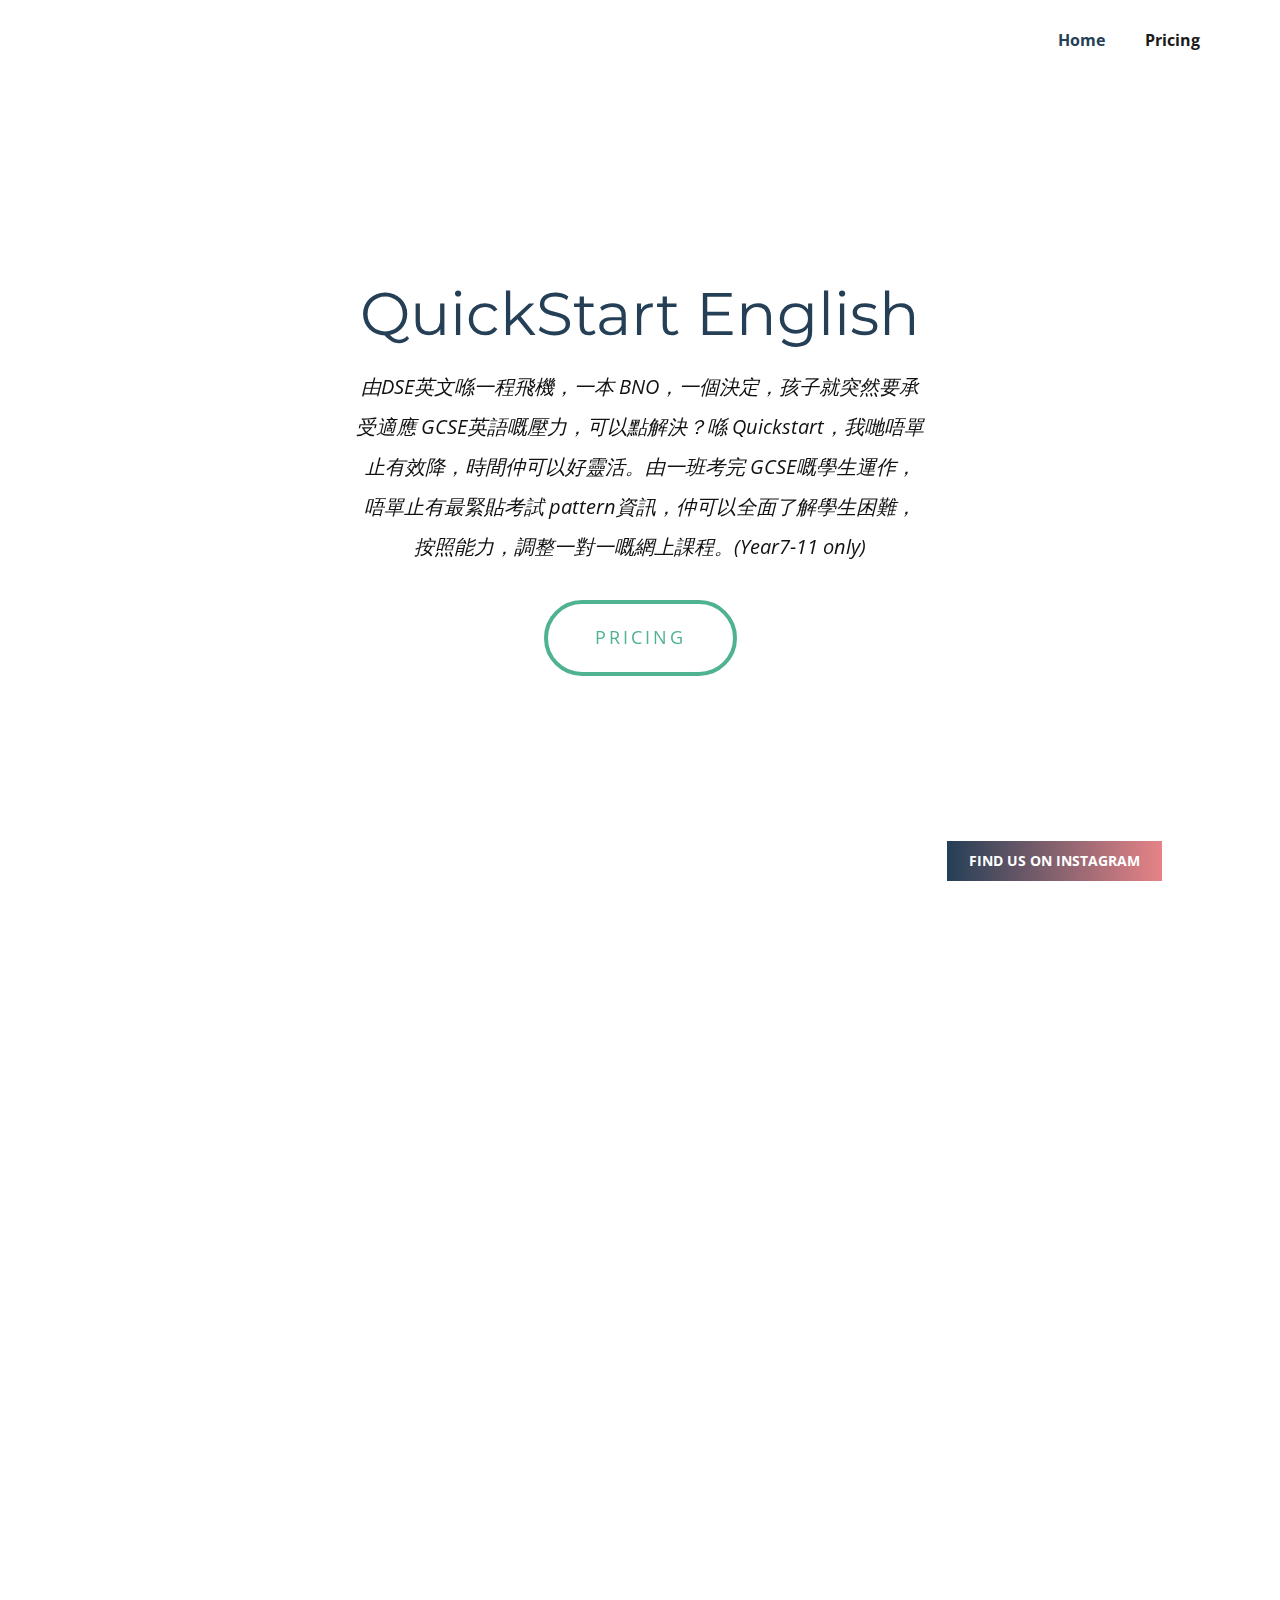
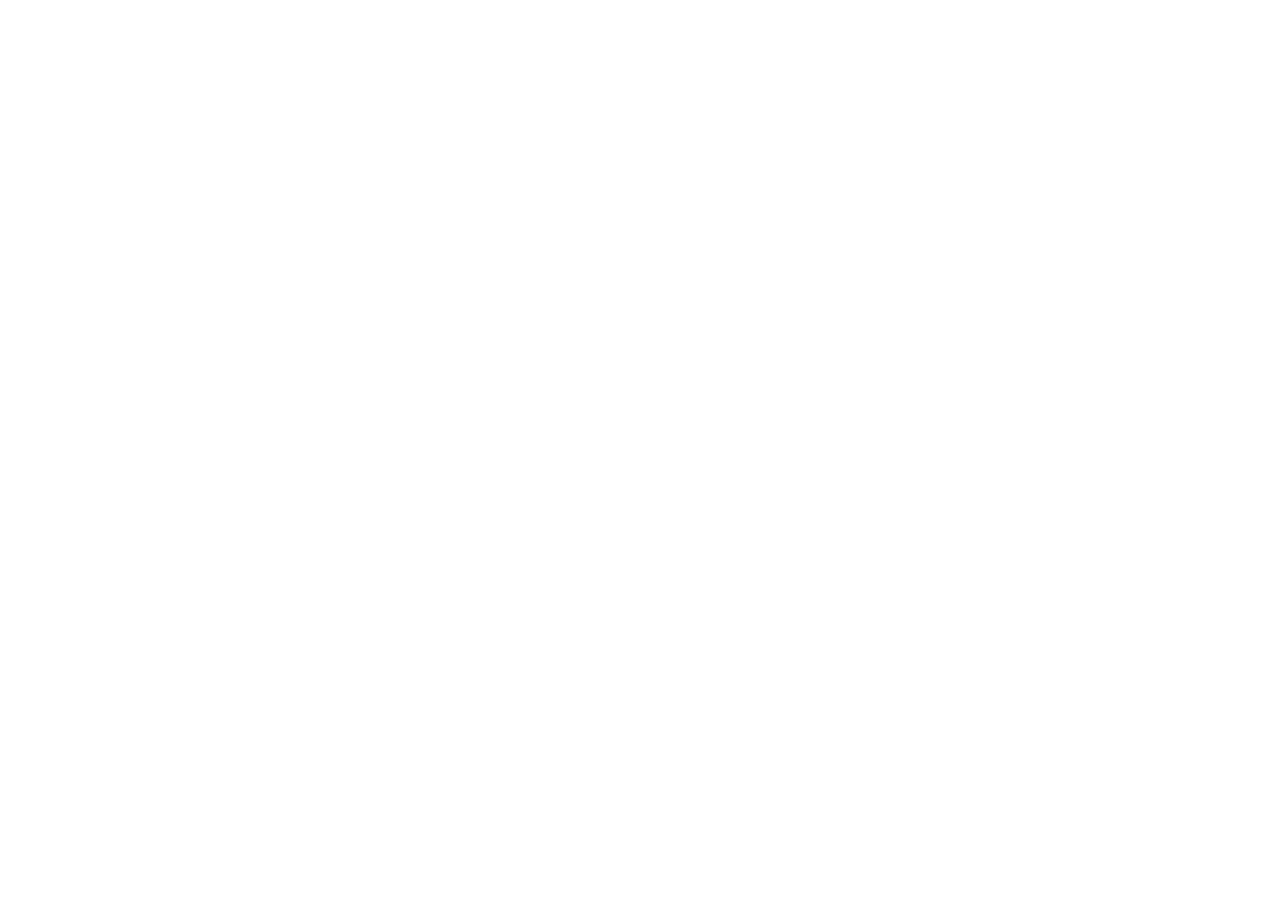
==== index.html @ 7df72ecd "Initial commit" ====
<!DOCTYPE html>
<html style="font-size: 16px;" lang="en"><head>
    <meta name="viewport" content="width=device-width, initial-scale=1.0">
    <meta charset="utf-8">
    <meta name="keywords" content="​Happiness &amp;amp; Mindfulness Courses, Welcome Message, Benefits of working with us​, 01, 02, 03, 04, 05, 06, ​How Coaching Works, ​How and where to learn mindfulness, Meet The Team
Our Professionals, ​Start using Our App for free">
    <meta name="description" content="">
    <title>Home</title>
    <link rel="stylesheet" href="nicepage.css" media="screen">
<link rel="stylesheet" href="Home.css" media="screen">
    <script class="u-script" type="text/javascript" src="jquery.js" defer=""></script>
    <script class="u-script" type="text/javascript" src="nicepage.js" defer=""></script>
    <meta name="generator" content="Nicepage 4.20.1, nicepage.com">
    <link id="u-theme-google-font" rel="stylesheet" href="https://fonts.googleapis.com/css?family=Montserrat:100,100i,200,200i,300,300i,400,400i,500,500i,600,600i,700,700i,800,800i,900,900i|Open+Sans:300,300i,400,400i,500,500i,600,600i,700,700i,800,800i">
    <link id="u-page-google-font" rel="stylesheet" href="https://fonts.googleapis.com/css?family=Montserrat:100,100i,200,200i,300,300i,400,400i,500,500i,600,600i,700,700i,800,800i,900,900i|Montserrat:100,100i,200,200i,300,300i,400,400i,500,500i,600,600i,700,700i,800,800i,900,900i|Lato:100,100i,300,300i,400,400i,700,700i,900,900i">
    
    
    
    
    <script type="application/ld+json">{
		"@context": "http://schema.org",
		"@type": "Organization",
		"name": "BNO_ENGLISH"
}</script>
    <meta name="theme-color" content="#243f56">
    <meta property="og:title" content="Home">
    <meta property="og:type" content="website">
  </head>
  <body data-home-page="Home.html" data-home-page-title="Home" class="u-body u-xl-mode" data-lang="en"><header class="u-clearfix u-header u-header" id="sec-a7be"><div class="u-clearfix u-sheet u-sheet-1">
        <nav class="u-menu u-menu-one-level u-offcanvas u-menu-1" data-responsive-from="MD">
          <div class="menu-collapse" style="font-size: 1rem; letter-spacing: 0px; font-weight: 700;">
            <a class="u-button-style u-custom-border u-custom-border-color u-custom-borders u-custom-left-right-menu-spacing u-custom-padding-bottom u-custom-text-color u-custom-text-hover-color u-custom-top-bottom-menu-spacing u-nav-link u-text-active-palette-1-base u-text-hover-palette-2-base" href="#">
              <svg class="u-svg-link" viewBox="0 0 24 24"><use xmlns:xlink="http://www.w3.org/1999/xlink" xlink:href="#menu-hamburger"></use></svg>
              <svg class="u-svg-content" version="1.1" id="menu-hamburger" viewBox="0 0 16 16" x="0px" y="0px" xmlns:xlink="http://www.w3.org/1999/xlink" xmlns="http://www.w3.org/2000/svg"><g><rect y="1" width="16" height="2"></rect><rect y="7" width="16" height="2"></rect><rect y="13" width="16" height="2"></rect>
</g></svg>
            </a>
          </div>
          <div class="u-custom-menu u-nav-container">
            <ul class="u-nav u-spacing-20 u-unstyled u-nav-1"><li class="u-nav-item"><a class="u-button-style u-nav-link u-text-active-palette-1-base u-text-grey-90 u-text-hover-palette-4-base" href="Home.html" style="padding: 10px;">Home</a>
</li><li class="u-nav-item"><a class="u-button-style u-nav-link u-text-active-palette-1-base u-text-grey-90 u-text-hover-palette-4-base" href="Page-1.html" style="padding: 10px;">Pricing</a>
</li></ul>
          </div>
          <div class="u-custom-menu u-nav-container-collapse">
            <div class="u-black u-container-style u-inner-container-layout u-opacity u-opacity-95 u-sidenav">
              <div class="u-inner-container-layout u-sidenav-overflow">
                <div class="u-menu-close"></div>
                <ul class="u-align-center u-nav u-popupmenu-items u-unstyled u-nav-2"><li class="u-nav-item"><a class="u-button-style u-nav-link" href="Home.html">Home</a>
</li><li class="u-nav-item"><a class="u-button-style u-nav-link" href="Page-1.html">Pricing</a>
</li></ul>
              </div>
            </div>
            <div class="u-black u-menu-overlay u-opacity u-opacity-70"></div>
          </div>
        </nav>
      </div></header> 
    <section class="u-align-center u-clearfix u-image u-section-1" id="sec-edee" data-image-width="1980" data-image-height="1134">
      <div class="u-clearfix u-sheet u-sheet-1">
        <h1 class="u-text u-text-palette-1-base u-text-1" data-animation-name="customAnimationIn" data-animation-duration="1500" data-animation-delay="0">QuickStart English</h1>
        <p class="u-text u-text-2" data-animation-name="customAnimationIn" data-animation-duration="1500" data-animation-delay="500">由DSE英文喺一程飛機，一本 BNO，一個決定，孩子就突然要承受適應 GCSE英語嘅壓力，可以點解決？喺 Quickstart，我哋唔單止有效降，時間仲可以好靈活。由一班考完 GCSE嘅學生運作，唔單止有最緊貼考試 pattern資訊，仲可以全面了解學生困難，按照能力，調整一對一嘅網上課程。(Year7-11 only)</p>
        <a href="Page-1.html" class="u-active-palette-4-base u-border-4 u-border-active-palette-4-base u-border-hover-palette-4-base u-border-palette-4-base u-btn u-btn-round u-button-style u-hover-palette-4-base u-radius-50 u-text-active-white u-text-hover-white u-btn-1" data-animation-name="customAnimationIn" data-animation-duration="1750" data-animation-delay="500">Pricing<br>
        </a>
        <a href="https://nicepage.com/web-design" class="u-btn u-button-style u-gradient u-none u-text-body-alt-color u-btn-2">Find us on instagram</a>
      </div>
    </section>
    <section class="u-align-center u-clearfix u-white u-section-2" id="carousel_221c">
      <div class="u-clearfix u-sheet u-sheet-1">
        <div class="u-expanded-width u-list u-list-1">
          <div class="u-repeater u-repeater-1">
            <div class="u-align-center u-container-style u-custom-border u-custom-item u-list-item u-palette-1-base u-radius-20 u-repeater-item u-shape-round u-list-item-1" data-animation-name="customAnimationIn" data-animation-duration="1500">
              <div class="u-container-layout u-similar-container u-valign-top u-container-layout-1"><span class="u-icon u-icon-rounded u-radius-20 u-text-palette-4-base u-white u-icon-1" data-animation-name="" data-animation-duration="0" data-animation-delay="0" data-animation-direction=""><svg class="u-svg-link" preserveAspectRatio="xMidYMin slice" viewBox="0 0 512 512" style=""><use xmlns:xlink="http://www.w3.org/1999/xlink" xlink:href="#svg-2e2d"></use></svg><svg class="u-svg-content" viewBox="0 0 512 512" id="svg-2e2d"><g><path d="m193.29 395.63c-42.64 0-77.33-34.69-77.33-77.33v-25.59c-62.506-3.875-116.177 46.692-115.959 109.34 0 60.4 49.14 109.53 109.53 109.53 62.65.217 113.214-53.436 109.34-115.95z"></path><path d="m262.94 146.56h-69.65c-26.1 0-47.33 21.24-47.33 47.33-.042 16.556.03 110.208 0 124.41 0 26.09 21.23 47.33 47.33 47.33 14.916-.029 107.366.021 124.4 0 26.1 0 47.33-21.24 47.33-47.33v-68.81h-102.08z"></path><path d="m292.94.42v219.07h219.06v-219.07z"></path>
</g></svg>
            
            
          </span>
                <h4 class="u-align-center u-custom-font u-font-montserrat u-text u-text-default u-text-1"> Basics</h4>
                <p class="u-align-center u-text u-text-2">打好英文基礎，喺邊度同人溝通都可以有自信、輕鬆啲</p><span class="u-custom-item u-file-icon u-icon u-text-palette-4-base u-icon-2"><img src="images/271226-52045be9.png" alt=""></span>
              </div>
            </div>
            <div class="u-container-style u-custom-border u-custom-item u-list-item u-palette-4-base u-radius-20 u-repeater-item u-shape-round u-list-item-2" data-animation-name="customAnimationIn" data-animation-duration="1500" data-animation-delay="250">
              <div class="u-container-layout u-similar-container u-valign-top u-container-layout-2"><span class="u-icon u-icon-rounded u-radius-20 u-text-palette-4-base u-white u-icon-3"><svg class="u-svg-link" preserveAspectRatio="xMidYMin slice" viewBox="0 0 512.001 512.001" style=""><use xmlns:xlink="http://www.w3.org/1999/xlink" xlink:href="#svg-38fc"></use></svg><svg class="u-svg-content" viewBox="0 0 512.001 512.001" x="0px" y="0px" id="svg-38fc" style="enable-background:new 0 0 512.001 512.001;"><g><g><path d="M502.979,317.996L230.502,199.598c26.679-30.977,43.37-68.952,48.104-109.598h16.395c8.284,0,15-6.716,15-15V15    c0-8.284-6.716-15-15-15h-60c-8.284,0-15,6.716-15,15v60c0,8.284,6.716,15,15,15h13.362    c-5.335,38.976-23.597,74.898-52.382,102.447c-29.08,27.831-66.261,44.536-105.98,47.907v-9.265c0-8.284-6.716-15-15-15h-60    c-8.284,0-15,6.716-15,15v60c0,8.284,6.716,15,15,15h60c8.284,0,15-6.716,15-15v-20.631    c39.772-2.876,77.462-17.167,109.042-41.233l118.953,273.754c2.391,5.5,7.81,9.022,13.753,9.022c0.283,0,0.567-0.008,0.853-0.024    c6.272-0.355,11.659-4.582,13.496-10.589l27.229-89.03c5.725-18.716,20.315-33.307,39.03-39.031l89.03-27.229    c6.008-1.837,10.234-7.224,10.589-13.497C512.332,326.329,508.741,320.5,502.979,317.996z"></path>
</g>
</g></svg>
            
            
          </span>
                <h4 class="u-align-center u-custom-font u-font-montserrat u-text u-text-default u-text-3">Creativity</h4>
                <p class="u-align-center u-text u-text-4">寫文寫story豐富啲，產生對英文興趣</p><span class="u-custom-item u-file-icon u-icon u-text-white u-icon-4"><img src="images/271226-38b67041.png" alt=""></span>
              </div>
            </div>
            <div class="u-align-center u-container-style u-custom-border u-custom-item u-list-item u-palette-1-base u-radius-20 u-repeater-item u-shape-round u-list-item-3" data-animation-name="customAnimationIn" data-animation-duration="1500" data-animation-delay="500">
              <div class="u-container-layout u-similar-container u-valign-top u-container-layout-3"><span class="u-file-icon u-icon u-icon-rounded u-radius-20 u-text-palette-4-base u-white u-icon-5" data-animation-name="" data-animation-duration="0" data-animation-delay="0" data-animation-direction=""><img src="images/5680207-022cde27.png" alt=""></span>
                <h4 class="u-align-center u-custom-font u-font-montserrat u-text u-text-default u-text-5">Grades<br>
                </h4>
                <p class="u-align-center u-text u-text-6">「你都係為咗個grade。」英文grade入sixth form，大學都好緊要，不如唔好炒？</p><span class="u-custom-item u-file-icon u-icon u-text-palette-4-base u-icon-6"><img src="images/271226-52045be9.png" alt=""></span>
              </div>
            </div>
          </div>
        </div>
      </div>
    </section>
    <section class="u-align-center-lg u-align-center-md u-align-center-xl u-align-center-xs u-align-right-sm u-clearfix u-section-3" id="carousel_b4b8">
      <div class="u-clearfix u-sheet u-valign-middle u-sheet-1">
        <h2 class="u-text u-text-palette-4-base u-text-1" data-animation-name="customAnimationIn" data-animation-duration="1750" data-animation-delay="500">點解要揾個學生仔補習</h2>
        <div class="u-expanded-width u-list u-list-1">
          <div class="u-repeater u-repeater-1">
            <div class="u-align-center u-container-style u-custom-item u-list-item u-radius-20 u-repeater-item u-shape-round u-white u-list-item-1" data-animation-name="customAnimationIn" data-animation-duration="1500" data-animation-delay="500">
              <div class="u-container-layout u-similar-container u-container-layout-1">
                <h2 class="u-custom-font u-custom-item u-font-lato u-text u-text-palette-1-base u-text-2">01</h2>
                <h4 class="u-custom-font u-custom-item u-font-montserrat u-text u-text-palette-1-base u-text-3">Energetic</h4>
                <p class="u-custom-item u-text u-text-grey-50 u-text-4">我哋都想張呢個startup 做得好好睇睇，你有grade ，我哋有好reputation… win-win!!</p>
              </div>
            </div>
            <div class="u-align-center u-container-style u-custom-item u-list-item u-palette-4-base u-radius-20 u-repeater-item u-shape-round u-list-item-2" data-animation-name="customAnimationIn" data-animation-duration="1500">
              <div class="u-container-layout u-similar-container u-container-layout-2">
                <h2 class="u-custom-font u-custom-item u-font-lato u-text u-text-5">02</h2>
                <h4 class="u-custom-font u-custom-item u-font-montserrat u-text u-text-6">Efficient</h4>
                <p class="u-custom-item u-text u-text-7">有一team 人可以最快覆你難題</p>
              </div>
            </div>
            <div class="u-align-center u-container-style u-custom-item u-list-item u-radius-20 u-repeater-item u-shape-round u-white u-list-item-3" data-animation-name="customAnimationIn" data-animation-duration="1500" data-animation-delay="500">
              <div class="u-container-layout u-similar-container u-container-layout-3">
                <h2 class="u-custom-font u-custom-item u-font-lato u-text u-text-palette-1-base u-text-8">03</h2>
                <h4 class="u-custom-font u-custom-item u-font-montserrat u-text u-text-palette-1-base u-text-9">Exciting</h4>
                <p class="u-custom-item u-text u-text-grey-50 u-text-10">課程按能力調整加engaging，唔使坐喺補習天皇課室乜都聽唔明喺度打機</p>
              </div>
            </div>
            <div class="u-align-center u-container-style u-custom-item u-list-item u-palette-1-base u-radius-20 u-repeater-item u-shape-round u-list-item-4" data-animation-name="customAnimationIn" data-animation-duration="1500" data-animation-delay="500">
              <div class="u-container-layout u-similar-container u-container-layout-4">
                <h2 class="u-custom-font u-custom-item u-font-lato u-text u-text-11">04</h2>
                <h4 class="u-custom-font u-custom-item u-font-montserrat u-text u-text-12">Price Guaranteed</h4>
                <p class="u-custom-item u-text u-text-13">第一課上完先比錢，唔滿意就可以唔比。</p>
              </div>
            </div>
            <div class="u-align-center u-container-style u-custom-item u-list-item u-radius-20 u-repeater-item u-shape-round u-white u-list-item-5" data-animation-name="customAnimationIn" data-animation-duration="1500" data-animation-delay="500">
              <div class="u-container-layout u-similar-container u-container-layout-5">
                <h2 class="u-custom-font u-custom-item u-font-lato u-text u-text-palette-1-base u-text-14">05</h2>
                <h4 class="u-custom-font u-custom-item u-font-montserrat u-text u-text-palette-1-base u-text-15">Flexible</h4>
                <p class="u-custom-item u-text u-text-grey-50 u-text-16">時間有大空間調動</p>
              </div>
            </div>
            <div class="u-align-center u-container-style u-custom-item u-list-item u-palette-1-base u-radius-20 u-repeater-item u-shape-round u-list-item-6" data-animation-name="customAnimationIn" data-animation-duration="1500" data-animation-delay="500">
              <div class="u-container-layout u-similar-container u-container-layout-6">
                <h2 class="u-custom-font u-custom-item u-font-lato u-text u-text-17">06</h2>
                <h4 class="u-custom-font u-custom-item u-font-montserrat u-text u-text-18">24/7 Support</h4>
                <p class="u-custom-item u-text u-text-19">有功課問？唔單止可以隨時問，如果需要嘅話仲可以當晚加30-60分鐘 （按情況！）</p>
              </div>
            </div>
          </div>
        </div>
      </div>
    </section>
    
    
    

  
</body></html>
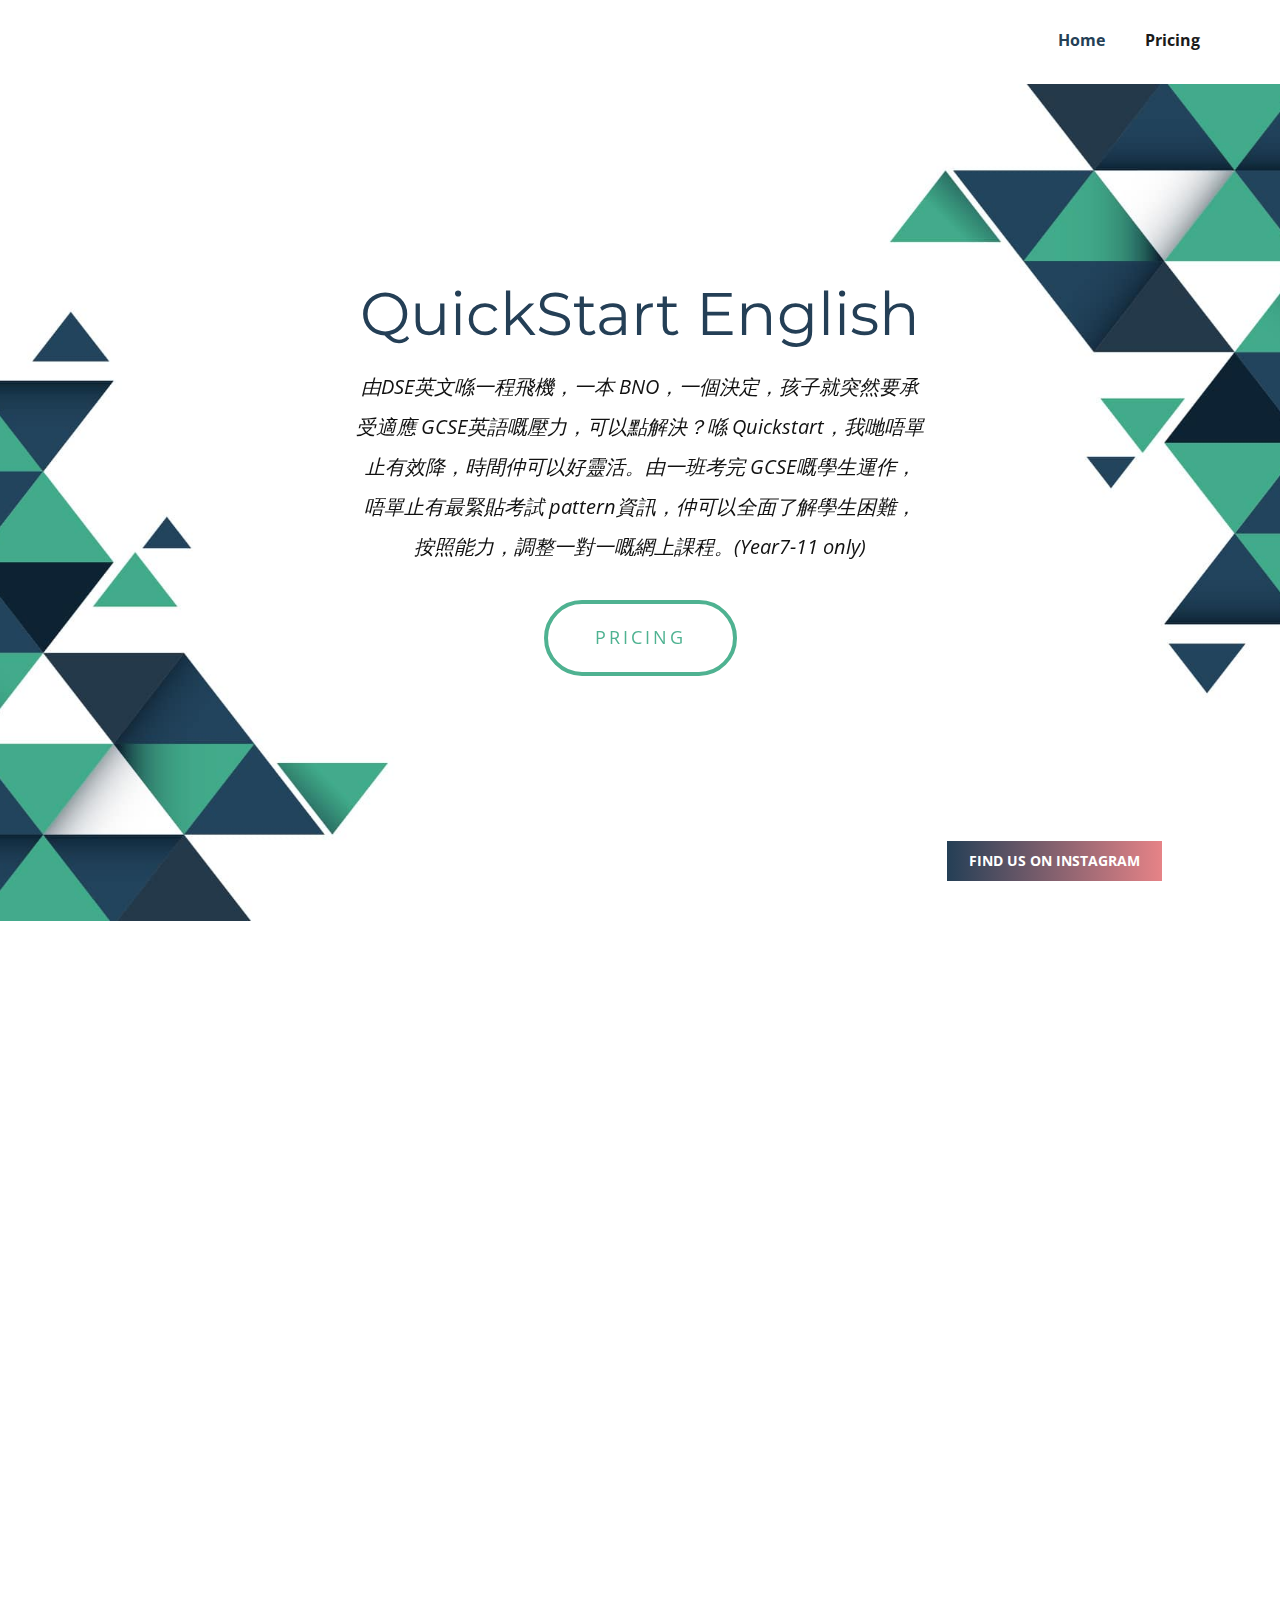
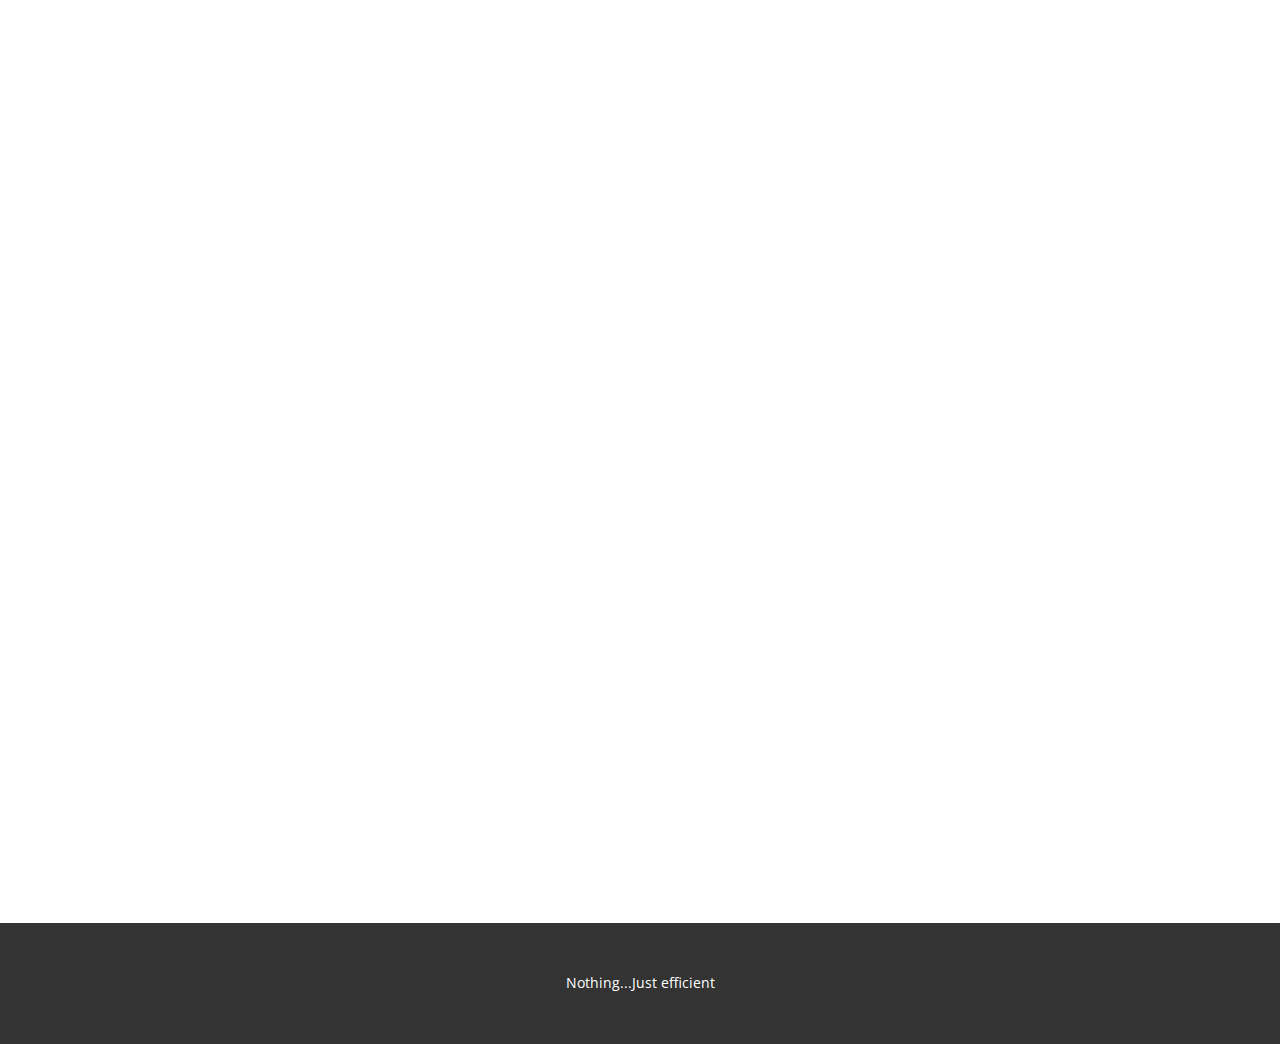
==== commit e1c0cb7c: "changed links to instagram" ====
--- a/index.html
+++ b/index.html
@@ -59,7 +59,7 @@
         <p class="u-text u-text-2" data-animation-name="customAnimationIn" data-animation-duration="1500" data-animation-delay="500">由DSE英文喺一程飛機，一本 BNO，一個決定，孩子就突然要承受適應 GCSE英語嘅壓力，可以點解決？喺 Quickstart，我哋唔單止有效降，時間仲可以好靈活。由一班考完 GCSE嘅學生運作，唔單止有最緊貼考試 pattern資訊，仲可以全面了解學生困難，按照能力，調整一對一嘅網上課程。(Year7-11 only)</p>
         <a href="Page-1.html" class="u-active-palette-4-base u-border-4 u-border-active-palette-4-base u-border-hover-palette-4-base u-border-palette-4-base u-btn u-btn-round u-button-style u-hover-palette-4-base u-radius-50 u-text-active-white u-text-hover-white u-btn-1" data-animation-name="customAnimationIn" data-animation-duration="1750" data-animation-delay="500">Pricing<br>
         </a>
-        <a href="https://nicepage.com/web-design" class="u-btn u-button-style u-gradient u-none u-text-body-alt-color u-btn-2">Find us on instagram</a>
+        <a href="https://www.instagram.com/quickstartenglish/" class="u-btn u-button-style u-gradient u-none u-text-body-alt-color u-btn-2">Find us on instagram</a>
       </div>
     </section>
     <section class="u-align-center u-clearfix u-white u-section-2" id="carousel_221c">
@@ -149,7 +149,10 @@
         </div>
       </div>
     </section>
-    
+    <footer class="u-align-center u-clearfix u-footer u-grey-80 u-footer" id="sec-b1d3"><div class="u-clearfix u-sheet u-sheet-1">
+      <p class="u-small-text u-text u-text-variant u-text-1">Nothing...Just efficient<br>
+      </p>
+    </div></footer>
     
     
 
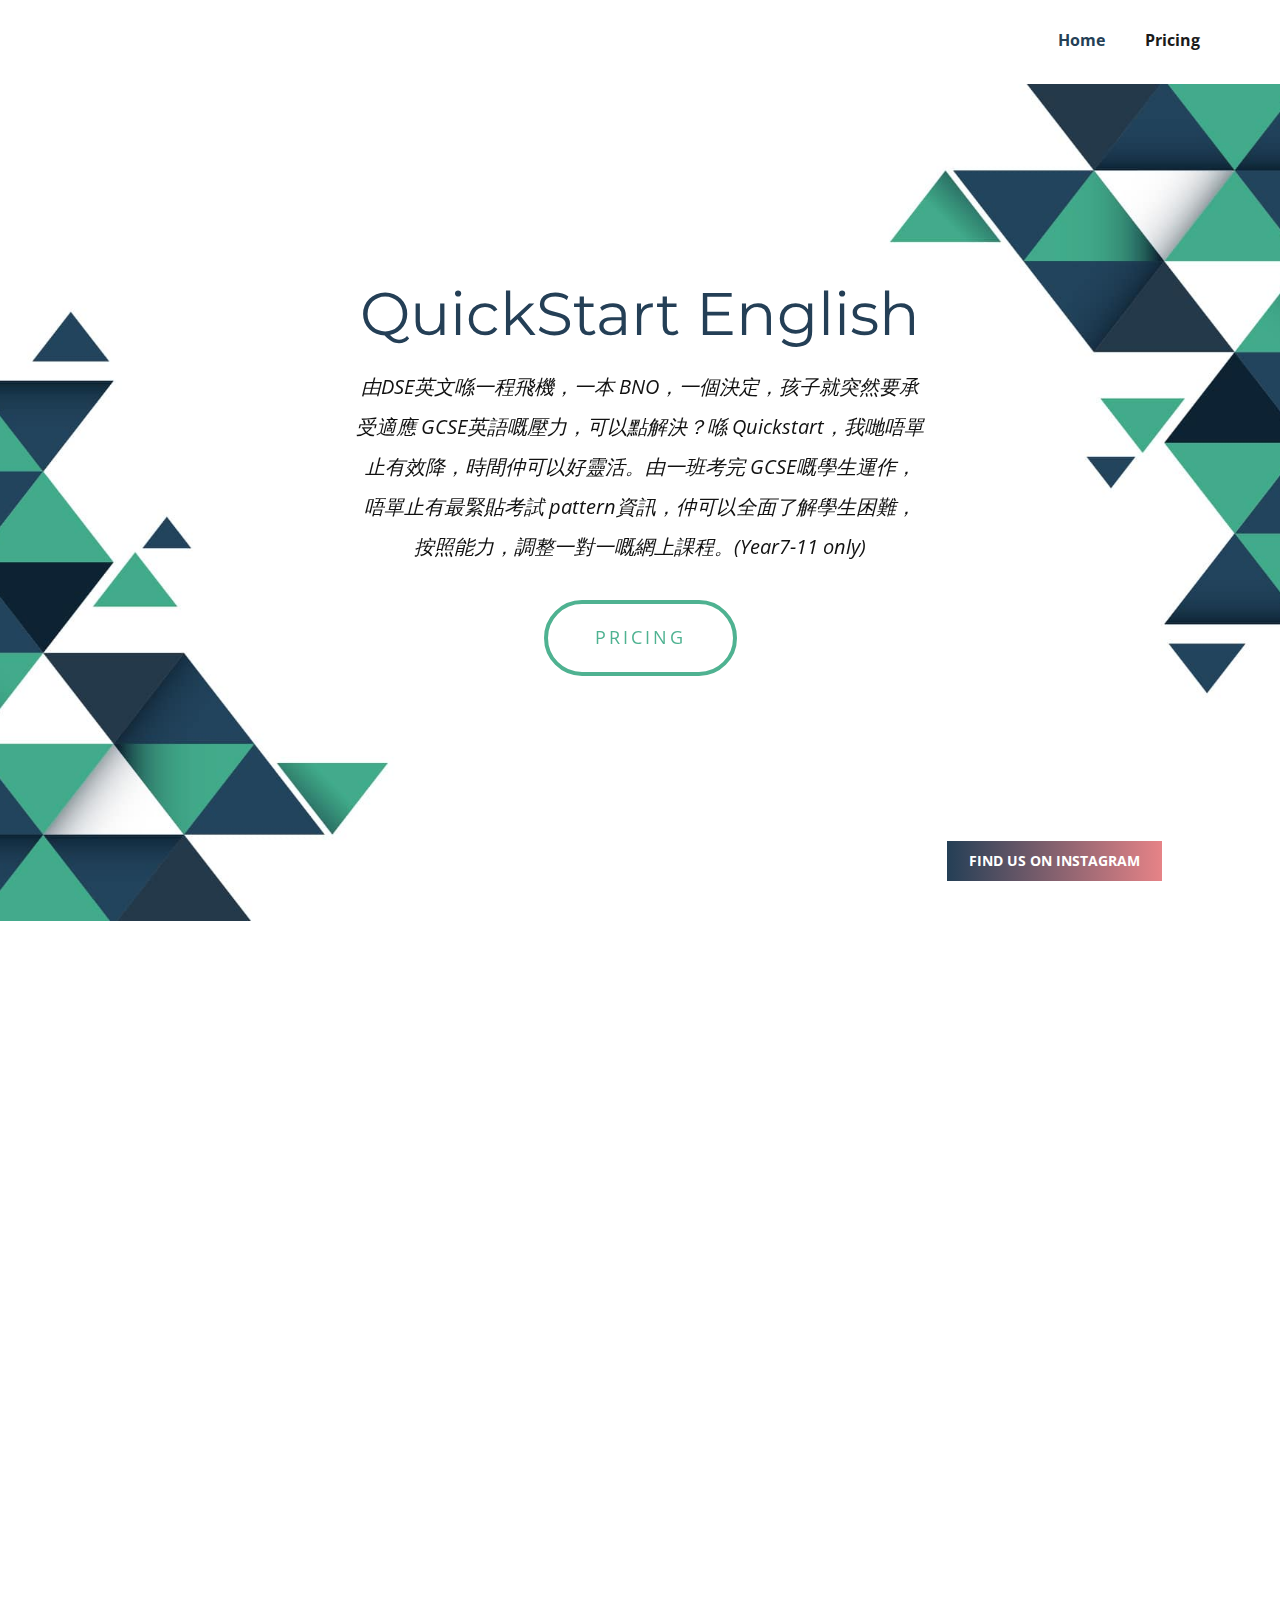
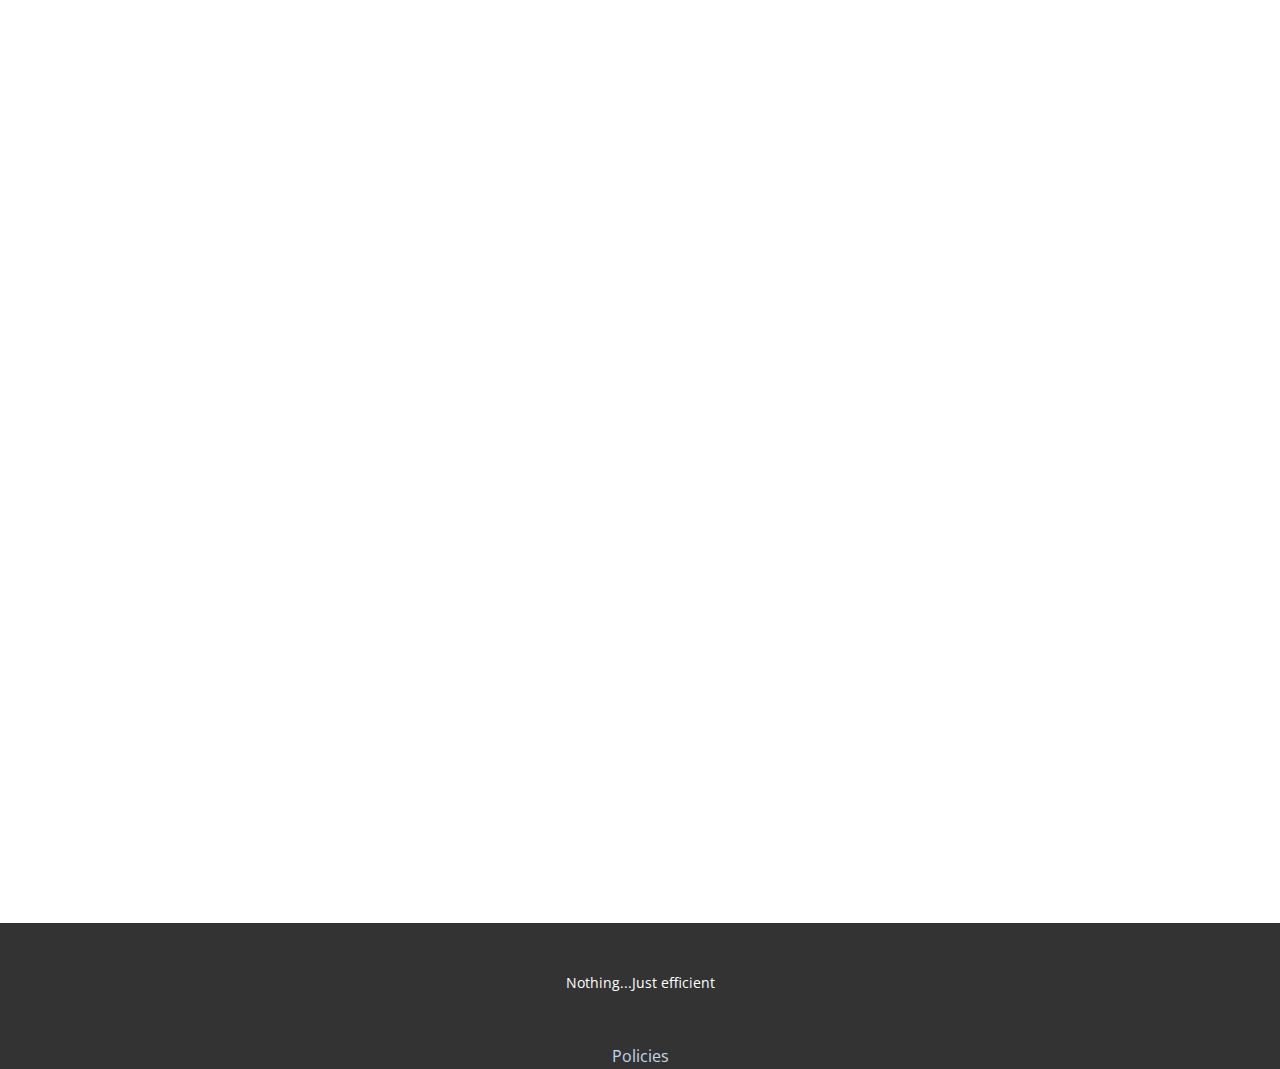
==== commit da30a5bf: "updated footer" ====
--- a/index.html
+++ b/index.html
@@ -45,8 +45,9 @@
               <div class="u-inner-container-layout u-sidenav-overflow">
                 <div class="u-menu-close"></div>
                 <ul class="u-align-center u-nav u-popupmenu-items u-unstyled u-nav-2"><li class="u-nav-item"><a class="u-button-style u-nav-link" href="Home.html">Home</a>
-</li><li class="u-nav-item"><a class="u-button-style u-nav-link" href="Page-1.html">Pricing</a>
-</li></ul>
+</li><li class="u-nav-item"><a class="u-button-style u-nav-link" href="Page-1.html">Pricing</a></li>
+     <li class="u-nav-item"><a class="u-button-style u-nav-link" href="policy.html">Policy</a></li>
+</ul>
               </div>
             </div>
             <div class="u-black u-menu-overlay u-opacity u-opacity-70"></div>
@@ -151,7 +152,11 @@
     </section>
     <footer class="u-align-center u-clearfix u-footer u-grey-80 u-footer" id="sec-b1d3"><div class="u-clearfix u-sheet u-sheet-1">
       <p class="u-small-text u-text u-text-variant u-text-1">Nothing...Just efficient<br>
+        
       </p>
+      <a href="policy.html" class="u-small-text u-text u-text-variant u-text-1">Policies</a>
+      
+
     </div></footer>
     
     
